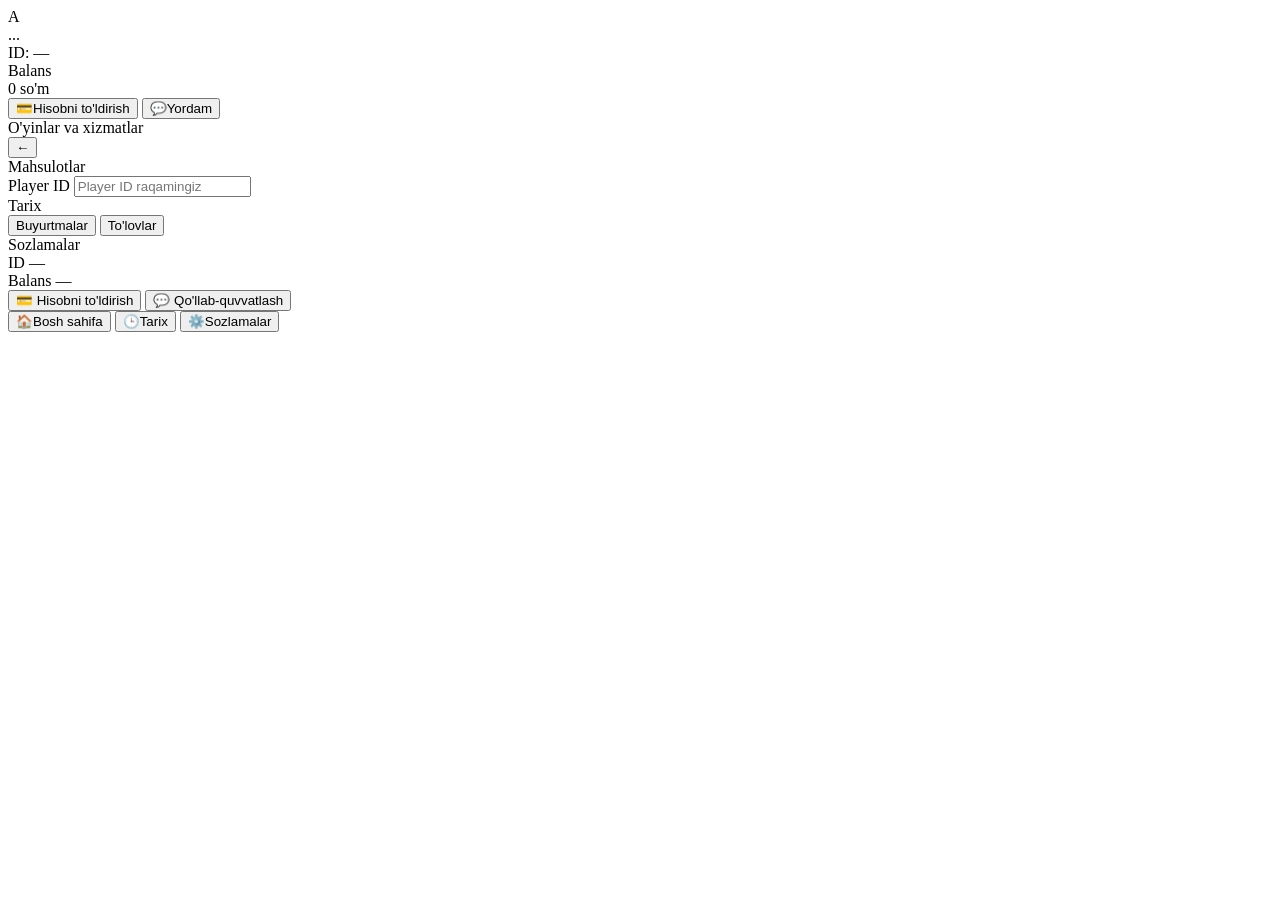
==== static/index.html @ 9b1a55bc "Add initial HTML structure for Donat Do'kon" ====
<!DOCTYPE html>
<html lang="uz">
<head>
<meta charset="UTF-8" />
<meta name="viewport" content="width=device-width, initial-scale=1.0, viewport-fit=cover" />
<title>Donat Do'kon</title>
<link rel="preconnect" href="https://fonts.googleapis.com">
<link href="https://fonts.googleapis.com/css2?family=Sora:wght@500;600;700;800&family=Inter:wght@400;500;600;700&display=swap" rel="stylesheet">
<link rel="stylesheet" href="/static/style.css" />
<script src="https://telegram.org/js/telegram-web-app.js"></script>
</head>
<body>

<div id="toast" class="toast"></div>

<!-- ==================== BOSH SAHIFA ==================== -->
<main id="view-home" class="view">
  <header class="topbar">
    <div class="user-chip">
      <div class="avatar" id="avatar">A</div>
      <div>
        <div class="user-name" id="userName">...</div>
        <div class="user-id" id="userIdLabel">ID: —</div>
      </div>
    </div>
  </header>

  <section class="balance-card">
    <div class="balance-glow"></div>
    <div class="balance-label">Balans</div>
    <div class="balance-amount"><span id="balanceValue">0</span> <span class="balance-unit">so'm</span></div>
    <div class="balance-actions">
      <button class="bal-btn" id="btnTopup">
        <span class="bal-btn-icon">💳</span>Hisobni to'ldirish
      </button>
      <button class="bal-btn" id="btnSupport">
        <span class="bal-btn-icon">💬</span>Yordam
      </button>
    </div>
  </section>

  <div class="section-title">O'yinlar va xizmatlar</div>
  <div id="categoryGrid" class="grid"></div>
</main>

<!-- ==================== KATEGORIYA / MAHSULOTLAR ==================== -->
<main id="view-products" class="view hidden">
  <header class="subheader">
    <button class="back-btn" data-back="home">←</button>
    <div class="subheader-title" id="productsTitle">Mahsulotlar</div>
  </header>

  <div id="playerIdBlock" class="player-id-block hidden">
    <label class="field-label">Player ID</label>
    <input id="playerIdInput" class="field-input" placeholder="Player ID raqamingiz" inputmode="numeric" />
  </div>

  <div id="productList" class="product-list"></div>
</main>

<!-- ==================== TARIX ==================== -->
<main id="view-history" class="view hidden">
  <header class="subheader">
    <div class="subheader-title">Tarix</div>
  </header>

  <div class="pill-tabs">
    <button class="pill-tab active" data-histtab="orders">Buyurtmalar</button>
    <button class="pill-tab" data-histtab="topups">To'lovlar</button>
  </div>

  <div id="historyList" class="history-list"></div>
</main>

<!-- ==================== SOZLAMALAR ==================== -->
<main id="view-settings" class="view hidden">
  <header class="subheader">
    <div class="subheader-title">Sozlamalar</div>
  </header>

  <div class="settings-card">
    <div class="settings-row">
      <span class="settings-label">ID</span>
      <span class="settings-value" id="settingsUserId">—</span>
    </div>
    <div class="settings-row">
      <span class="settings-label">Balans</span>
      <span class="settings-value" id="settingsBalance">—</span>
    </div>
  </div>

  <div class="settings-card">
    <button class="settings-action" id="btnTopupSettings">
      💳 Hisobni to'ldirish
    </button>
    <button class="settings-action" id="btnSupportSettings">
      💬 Qo'llab-quvvatlash
    </button>
  </div>
</main>

<!-- ==================== BOTTOM NAV ==================== -->
<nav class="bottom-nav">
  <button class="nav-btn active" data-tab="home">
    <span class="nav-icon">🏠</span><span>Bosh sahifa</span>
  </button>
  <button class="nav-btn" data-tab="history">
    <span class="nav-icon">🕒</span><span>Tarix</span>
  </button>
  <button class="nav-btn" data-tab="settings">
    <span class="nav-icon">⚙️</span><span>Sozlamalar</span>
  </button>
</nav>

<script src="/static/app.js"></script>
</body>
</html>
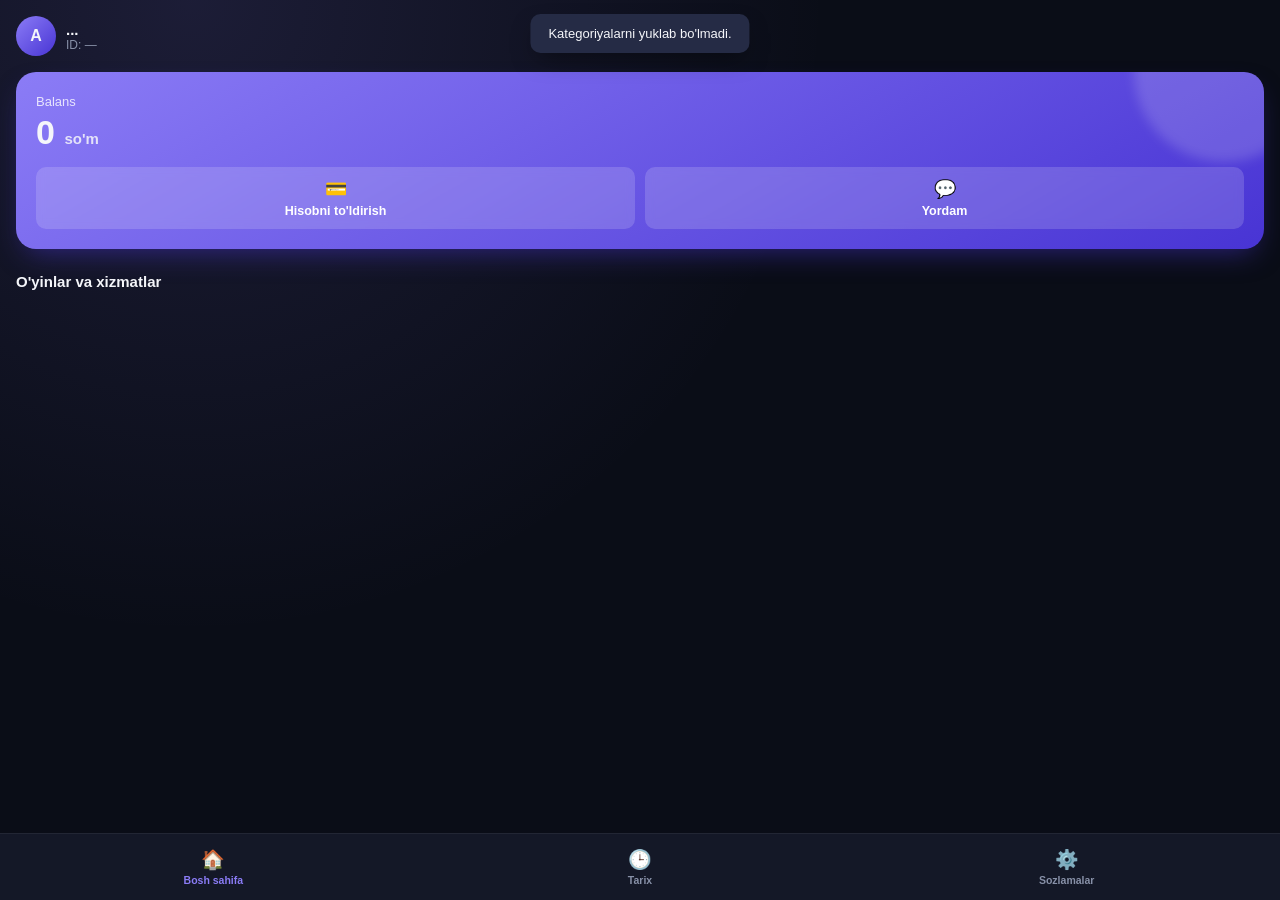
==== commit 920ee638: "Update index.html" ====
--- a/static/index.html
+++ b/static/index.html
@@ -53,6 +53,7 @@
   <div id="playerIdBlock" class="player-id-block hidden">
     <label class="field-label">Player ID</label>
     <input id="playerIdInput" class="field-input" placeholder="Player ID raqamingiz" inputmode="numeric" />
+    <div id="playerIdError" class="field-error"></div>
   </div>
 
   <div id="productList" class="product-list"></div>
--- a/static/style.css
+++ b/static/style.css
@@ -0,0 +1,404 @@
+:root {
+  --bg: #0a0d17;
+  --surface: #141827;
+  --surface-2: #1c2136;
+  --surface-3: #252b45;
+  --text: #f5f6fa;
+  --text-muted: #8891a8;
+  --accent-1: #8b7cf6;
+  --accent-2: #4834d4;
+  --gold: #f5a623;
+  --success: #2ecc71;
+  --danger: #ff5c5c;
+  --radius-lg: 20px;
+  --radius-md: 14px;
+  --radius-sm: 10px;
+  --font-display: 'Sora', sans-serif;
+  --font-body: 'Inter', sans-serif;
+}
+
+* { box-sizing: border-box; }
+
+html, body {
+  margin: 0;
+  padding: 0;
+  background: var(--bg);
+  color: var(--text);
+  font-family: var(--font-body);
+  -webkit-tap-highlight-color: transparent;
+}
+
+body {
+  padding-bottom: 92px;
+  min-height: 100vh;
+  background:
+    radial-gradient(circle at 15% 0%, rgba(139,124,246,0.14), transparent 45%),
+    var(--bg);
+}
+
+button { font-family: inherit; cursor: pointer; border: none; }
+input { font-family: inherit; }
+
+.hidden { display: none !important; }
+
+.view {
+  padding: 16px 16px 24px;
+  animation: fadeIn .25s ease;
+}
+
+@keyframes fadeIn {
+  from { opacity: 0; transform: translateY(6px); }
+  to { opacity: 1; transform: translateY(0); }
+}
+
+/* ---------- Topbar ---------- */
+.topbar {
+  display: flex;
+  align-items: center;
+  justify-content: space-between;
+  margin-bottom: 16px;
+}
+
+.user-chip { display: flex; align-items: center; gap: 10px; }
+
+.avatar {
+  width: 40px; height: 40px;
+  border-radius: 50%;
+  background: linear-gradient(135deg, var(--accent-1), var(--accent-2));
+  display: flex; align-items: center; justify-content: center;
+  font-family: var(--font-display);
+  font-weight: 700;
+  font-size: 16px;
+}
+
+.user-name { font-family: var(--font-display); font-weight: 600; font-size: 15px; }
+.user-id { font-size: 12px; color: var(--text-muted); }
+
+/* ---------- Balance card ---------- */
+.balance-card {
+  position: relative;
+  overflow: hidden;
+  border-radius: var(--radius-lg);
+  padding: 22px 20px 20px;
+  background: linear-gradient(150deg, var(--accent-1) 0%, var(--accent-2) 100%);
+  margin-bottom: 24px;
+  box-shadow: 0 12px 28px -10px rgba(72,52,212,0.55);
+}
+
+.balance-glow {
+  position: absolute;
+  width: 180px; height: 180px;
+  border-radius: 50%;
+  background: rgba(255,255,255,0.16);
+  top: -90px; right: -50px;
+  filter: blur(6px);
+}
+
+.balance-label {
+  font-size: 13px;
+  color: rgba(255,255,255,0.8);
+  margin-bottom: 6px;
+  position: relative;
+}
+
+.balance-amount {
+  font-family: var(--font-display);
+  font-weight: 800;
+  font-size: 34px;
+  line-height: 1;
+  margin-bottom: 18px;
+  position: relative;
+}
+
+.balance-unit { font-size: 15px; font-weight: 600; opacity: .85; }
+
+.balance-actions { display: flex; gap: 10px; position: relative; }
+
+.bal-btn {
+  flex: 1;
+  background: rgba(255,255,255,0.16);
+  backdrop-filter: blur(4px);
+  color: #fff;
+  border-radius: var(--radius-sm);
+  padding: 11px 8px;
+  font-size: 12.5px;
+  font-weight: 600;
+  display: flex;
+  flex-direction: column;
+  align-items: center;
+  gap: 4px;
+  transition: transform .12s ease, background .12s ease;
+}
+.bal-btn:active { transform: scale(0.96); background: rgba(255,255,255,0.26); }
+.bal-btn-icon { font-size: 18px; }
+
+/* ---------- Section title ---------- */
+.section-title {
+  font-family: var(--font-display);
+  font-weight: 600;
+  font-size: 15px;
+  margin: 4px 0 12px;
+  color: var(--text);
+}
+
+/* ---------- Category grid ---------- */
+.grid {
+  display: grid;
+  grid-template-columns: repeat(3, 1fr);
+  gap: 10px;
+}
+
+.tile {
+  position: relative;
+  background: var(--surface);
+  border-radius: var(--radius-md);
+  padding: 14px 8px 10px;
+  display: flex;
+  flex-direction: column;
+  align-items: center;
+  gap: 8px;
+  overflow: hidden;
+  transition: transform .12s ease, background .12s ease;
+  border: 1px solid rgba(255,255,255,0.04);
+}
+.tile:active { transform: scale(0.95); background: var(--surface-2); }
+
+.tile-badge {
+  position: absolute;
+  top: 6px; right: 6px;
+  font-size: 9px;
+  font-weight: 700;
+  padding: 3px 6px;
+  border-radius: 6px;
+  background: var(--accent-1);
+  color: #fff;
+  letter-spacing: .3px;
+}
+
+.tile-icon {
+  font-size: 26px;
+  width: 48px; height: 48px;
+  display: flex; align-items: center; justify-content: center;
+  background: var(--surface-2);
+  border-radius: 12px;
+}
+
+.tile-name {
+  font-size: 11.5px;
+  font-weight: 600;
+  text-align: center;
+  color: var(--text);
+  line-height: 1.25;
+}
+
+/* ---------- Subheader ---------- */
+.subheader {
+  display: flex;
+  align-items: center;
+  gap: 12px;
+  margin-bottom: 16px;
+}
+
+.back-btn {
+  width: 36px; height: 36px;
+  border-radius: 50%;
+  background: var(--surface);
+  color: var(--text);
+  font-size: 16px;
+  display: flex; align-items: center; justify-content: center;
+}
+
+.subheader-title {
+  font-family: var(--font-display);
+  font-weight: 700;
+  font-size: 18px;
+}
+
+/* ---------- Player id block ---------- */
+.player-id-block { margin-bottom: 18px; }
+
+.field-label {
+  display: block;
+  font-size: 12px;
+  color: var(--text-muted);
+  margin-bottom: 6px;
+}
+
+.field-input {
+  width: 100%;
+  background: var(--surface);
+  border: 1px solid rgba(255,255,255,0.08);
+  border-radius: var(--radius-sm);
+  padding: 13px 14px;
+  color: var(--text);
+  font-size: 14px;
+  outline: none;
+}
+.field-input:focus { border-color: var(--accent-1); }
+
+/* ---------- Product list ---------- */
+.product-list {
+  display: grid;
+  grid-template-columns: 1fr 1fr;
+  gap: 10px;
+}
+
+.product-card {
+  background: var(--surface);
+  border-radius: var(--radius-md);
+  padding: 14px;
+  border: 1px solid rgba(255,255,255,0.04);
+  transition: transform .12s ease, border-color .12s ease;
+  text-align: left;
+}
+.product-card:active { transform: scale(0.96); }
+.product-card.selected { border-color: var(--accent-1); background: var(--surface-2); }
+
+.product-name { font-weight: 700; font-size: 14px; margin-bottom: 4px; }
+.product-price { color: var(--accent-1); font-weight: 600; font-size: 13px; }
+
+.buy-bar {
+  position: fixed;
+  left: 16px; right: 16px; bottom: 100px;
+  display: flex;
+  gap: 10px;
+}
+
+.buy-btn {
+  flex: 1;
+  background: linear-gradient(135deg, var(--accent-1), var(--accent-2));
+  color: #fff;
+  border-radius: var(--radius-sm);
+  padding: 15px;
+  font-weight: 700;
+  font-size: 14.5px;
+  box-shadow: 0 8px 20px -8px rgba(72,52,212,0.7);
+}
+.buy-btn:disabled { opacity: .4; }
+
+/* ---------- History ---------- */
+.pill-tabs {
+  display: flex;
+  gap: 8px;
+  margin-bottom: 16px;
+}
+
+.pill-tab {
+  background: var(--surface);
+  color: var(--text-muted);
+  padding: 9px 16px;
+  border-radius: 999px;
+  font-size: 13px;
+  font-weight: 600;
+}
+.pill-tab.active { background: var(--accent-1); color: #fff; }
+
+.history-list { display: flex; flex-direction: column; gap: 10px; }
+
+.history-item {
+  background: var(--surface);
+  border-radius: var(--radius-md);
+  padding: 13px 14px;
+  display: flex;
+  justify-content: space-between;
+  align-items: center;
+  border: 1px solid rgba(255,255,255,0.04);
+}
+
+.hist-left { display: flex; flex-direction: column; gap: 3px; }
+.hist-title { font-weight: 600; font-size: 13.5px; }
+.hist-date { font-size: 11px; color: var(--text-muted); }
+.hist-right { text-align: right; display: flex; flex-direction: column; gap: 3px; }
+.hist-amount { font-weight: 700; font-size: 13.5px; }
+
+.status-badge {
+  font-size: 10px;
+  font-weight: 700;
+  padding: 3px 8px;
+  border-radius: 6px;
+  display: inline-block;
+}
+.status-kutilmoqda { background: rgba(245,166,35,0.18); color: var(--gold); }
+.status-bajarildi, .status-tasdiqlandi { background: rgba(46,204,113,0.18); color: var(--success); }
+.status-bekor_qilindi, .status-rad_etildi { background: rgba(255,92,92,0.18); color: var(--danger); }
+
+.empty-state {
+  text-align: center;
+  color: var(--text-muted);
+  padding: 60px 20px;
+  font-size: 13.5px;
+}
+
+/* ---------- Settings ---------- */
+.settings-card {
+  background: var(--surface);
+  border-radius: var(--radius-md);
+  padding: 6px 4px;
+  margin-bottom: 14px;
+  border: 1px solid rgba(255,255,255,0.04);
+}
+
+.settings-row {
+  display: flex;
+  justify-content: space-between;
+  padding: 12px 14px;
+}
+.settings-label { color: var(--text-muted); font-size: 13px; }
+.settings-value { font-weight: 600; font-size: 13px; }
+
+.settings-action {
+  width: 100%;
+  background: transparent;
+  color: var(--text);
+  text-align: left;
+  padding: 14px;
+  font-size: 14px;
+  font-weight: 500;
+  border-bottom: 1px solid rgba(255,255,255,0.05);
+}
+.settings-action:last-child { border-bottom: none; }
+
+/* ---------- Bottom nav ---------- */
+.bottom-nav {
+  position: fixed;
+  left: 0; right: 0; bottom: 0;
+  display: flex;
+  background: var(--surface);
+  border-top: 1px solid rgba(255,255,255,0.06);
+  padding: 8px 0 max(8px, env(safe-area-inset-bottom));
+  z-index: 20;
+}
+
+.nav-btn {
+  flex: 1;
+  background: transparent;
+  color: var(--text-muted);
+  display: flex;
+  flex-direction: column;
+  align-items: center;
+  gap: 3px;
+  font-size: 10.5px;
+  font-weight: 600;
+  padding: 6px 0;
+}
+.nav-btn.active { color: var(--accent-1); }
+.nav-icon { font-size: 19px; }
+
+/* ---------- Toast ---------- */
+.toast {
+  position: fixed;
+  top: 14px; left: 50%;
+  transform: translate(-50%, -140%);
+  background: var(--surface-3);
+  color: var(--text);
+  padding: 12px 18px;
+  border-radius: var(--radius-sm);
+  font-size: 13px;
+  font-weight: 500;
+  z-index: 100;
+  transition: transform .25s ease;
+  box-shadow: 0 10px 24px -8px rgba(0,0,0,0.5);
+  max-width: 88%;
+  text-align: center;
+}
+.toast.show { transform: translate(-50%, 0); }
